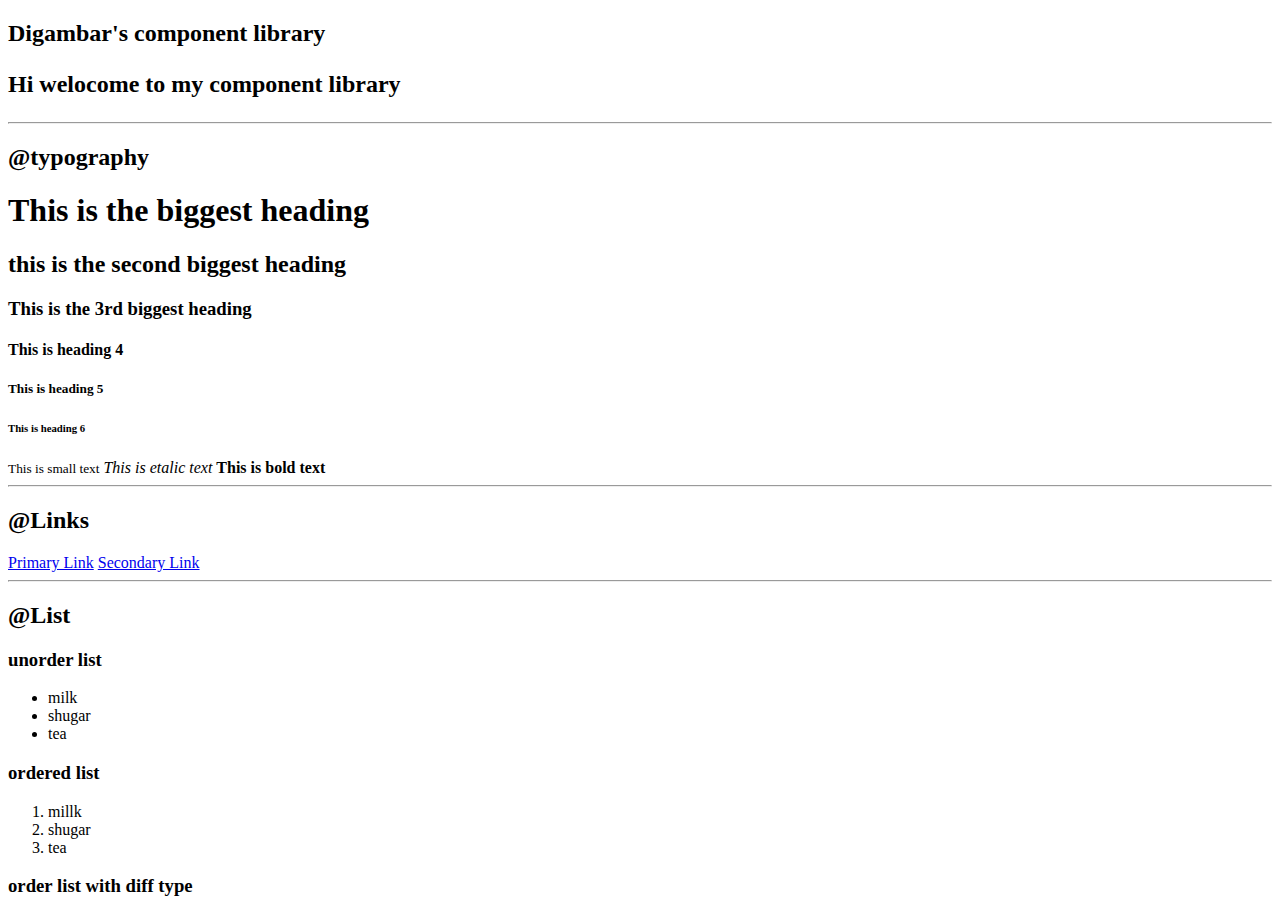
==== index.html @ 796526c2 "until list" ====
<!DOCTYPE html>
<html lang="en">
<head>
    <meta charset="UTF-8">
    <meta http-equiv="X-UA-Compatible" content="IE=edge">
    <meta name="viewport" content="width=device-width, initial-scale=1.0">
    <title>Portfolio</title>
</head>
<body>
    <h2>Digambar's  component library <h2>
    <p>Hi welocome to my component library</p>
    <hr>

    <h2>@typography</h2>
    <h1> This is the biggest heading</h1>
    <h2>this is the second biggest heading</h2>
    <h3>This is the 3rd biggest heading</h3>
    <h4>This is heading 4</h4>
    <h5> This is heading 5</h5>
    <h6> This is heading 6</h6>
    <small>This is small text</small> 
    <i>This is etalic text</i>
    <strong>This is bold text</strong>
    <hr>

    <h2>@Links</h2>
    <a href="/">Primary Link</a>
    <a href="/">Secondary Link</a>

    <hr>
    <h2>@List</h2>
    <h3>unorder list</h3>
    <ul>
        <li>milk</li>
        <li>shugar</li>
        <li>tea</li>
    </ul>
    
    <h3>ordered list</h3>
    <ol>
        <li>millk</li>
        <li>shugar</li>
        <li>tea</li>
    </ol>

    <h3>order list with diff type</h3>
    <ol ></ol>










</body>
</html>
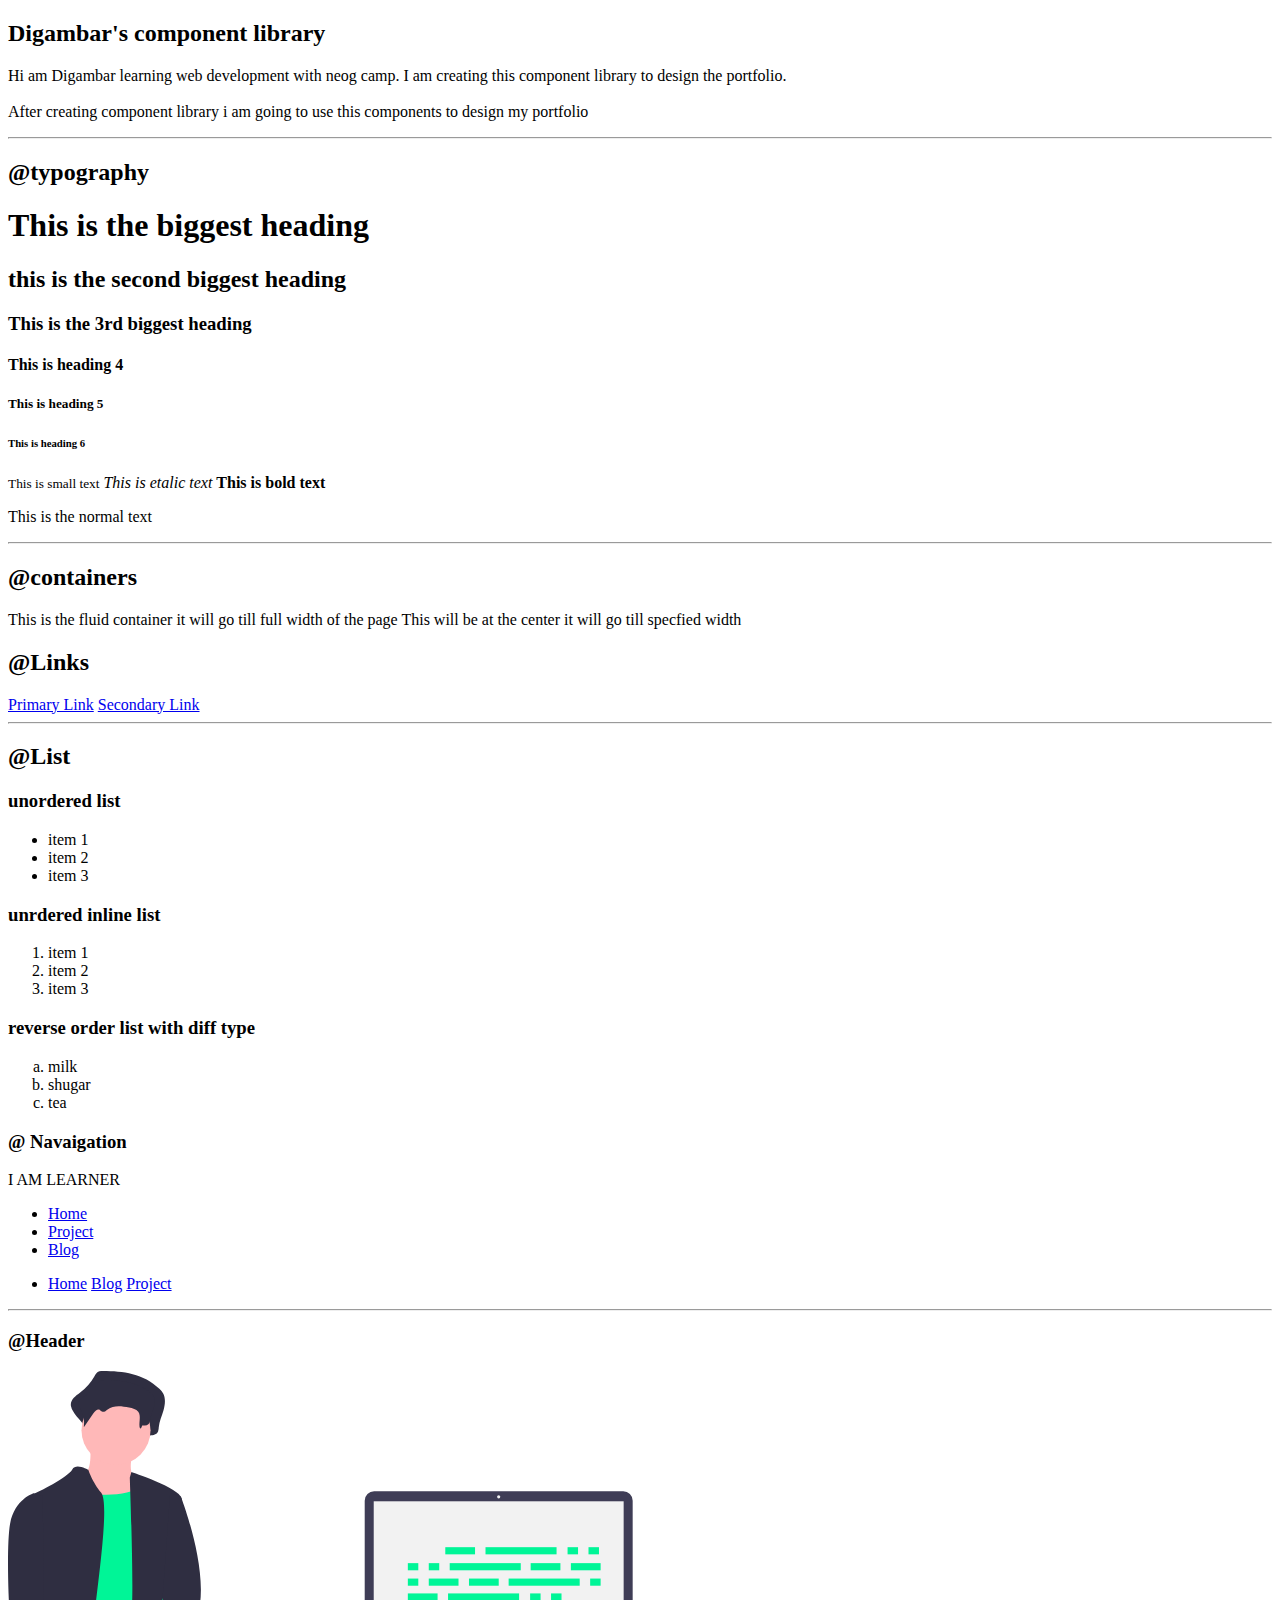
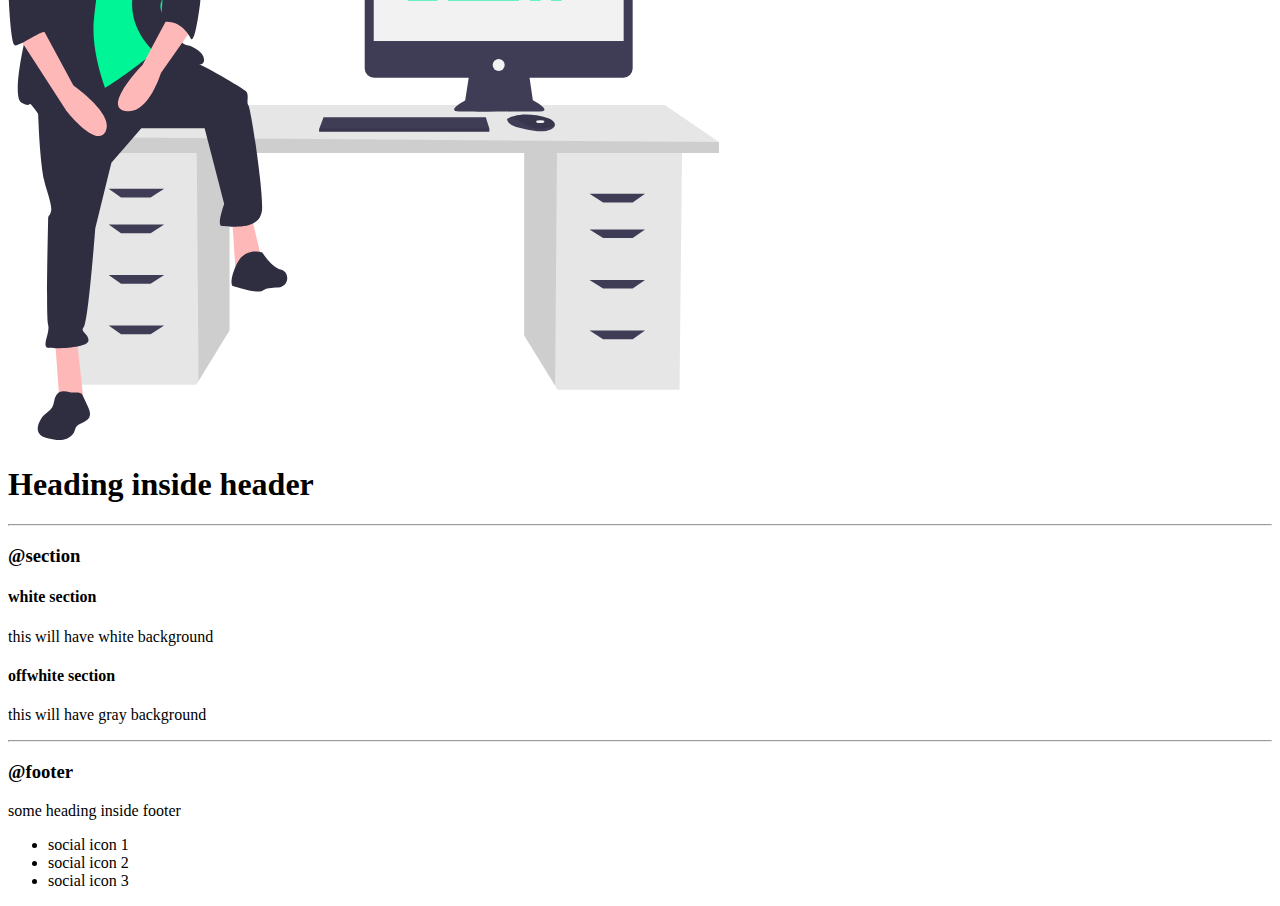
==== commit 42c66c5b: "Until HTML" ====
--- a/index.html
+++ b/index.html
@@ -4,11 +4,13 @@
     <meta charset="UTF-8">
     <meta http-equiv="X-UA-Compatible" content="IE=edge">
     <meta name="viewport" content="width=device-width, initial-scale=1.0">
-    <title>Portfolio</title>
+    <title>Component Library</title>
 </head>
 <body>
-    <h2>Digambar's  component library <h2>
-    <p>Hi welocome to my component library</p>
+    <h2>Digambar's  component library </h2>
+
+    <p>Hi am Digambar learning web development with neog camp. I am creating this component library to design the portfolio. 
+        <br><br> After creating component library i am going to use this components to design my portfolio</p>
     <hr>
 
     <h2>@typography</h2>
@@ -21,39 +23,103 @@
     <small>This is small text</small> 
     <i>This is etalic text</i>
     <strong>This is bold text</strong>
+    <p>This is the normal text</p>
     <hr>
 
+
+    <h2>@containers</h2>
+    <dev fluid container>This is the fluid container it will go till full width of the page </dev>
+    <dev center container>This will be at the center it will go till specfied width</dev>
+    
     <h2>@Links</h2>
     <a href="/">Primary Link</a>
     <a href="/">Secondary Link</a>
 
     <hr>
     <h2>@List</h2>
-    <h3>unorder list</h3>
+    <h3>unordered list</h3>
     <ul>
-        <li>milk</li>
-        <li>shugar</li>
-        <li>tea</li>
+        <li>item 1</li>
+        <li>item 2</li>
+        <li>item 3</li>
     </ul>
     
-    <h3>ordered list</h3>
+    <h3>unrdered inline list</h3>
     <ol>
-        <li>millk</li>
+        <li>item 1</li>
+        <li>item 2</li>
+        <li>item 3</li>
+    </ol>
+
+    <h3> reverse order list with diff type</h3>
+    <ol type ="a">
+        <li>milk</li>
         <li>shugar</li>
         <li>tea</li>
     </ol>
 
-    <h3>order list with diff type</h3>
-    <ol ></ol>
+    <h3> @ Navaigation </h3>
+    <nav>
 
+        <div>I AM LEARNER </div>
+        <ul>
+            <li>
+                <a href= "/">Home</a>
+            </li>
+            
+            <li>
+                <a href= "/">Project</a>
+            </li>
 
+            <li>
+                <a href="/">Blog</a>
+            </li>
+        </ul>
 
+        <ul>
+            <li>
+                <a href= "/">Home</a>
+                <a href="/">Blog</a>
+                <a href= "/">Project</a>
+            </li>
+         </ul>   
+    
+    </nav>
 
+    <hr>
+    <h3>@Header</h3>
 
+   
+    <header> 
+        <img src="Images/hero.svg" />
+        <h1>Heading inside header</h1>
+    </header>
 
+    <hr>
 
+    <h3>@section</h3>
+    <section>
+        <h4>white section</h4>
+        <p>this will have white background</p>
 
+    </section>
 
+    <section>
+        <h4>offwhite section</h4>
+        <p>this will have gray background</p>
+        
+    </section>
+
+    <hr>
+
+    <h3>@footer</h3>
+    <div>some heading inside footer</div>
+    <ul>
+        <li>social icon 1</li>
+        <li>social icon 2</li>
+        <li>social icon 3</li>
+
+    </ul>
 
 </body>
 </html>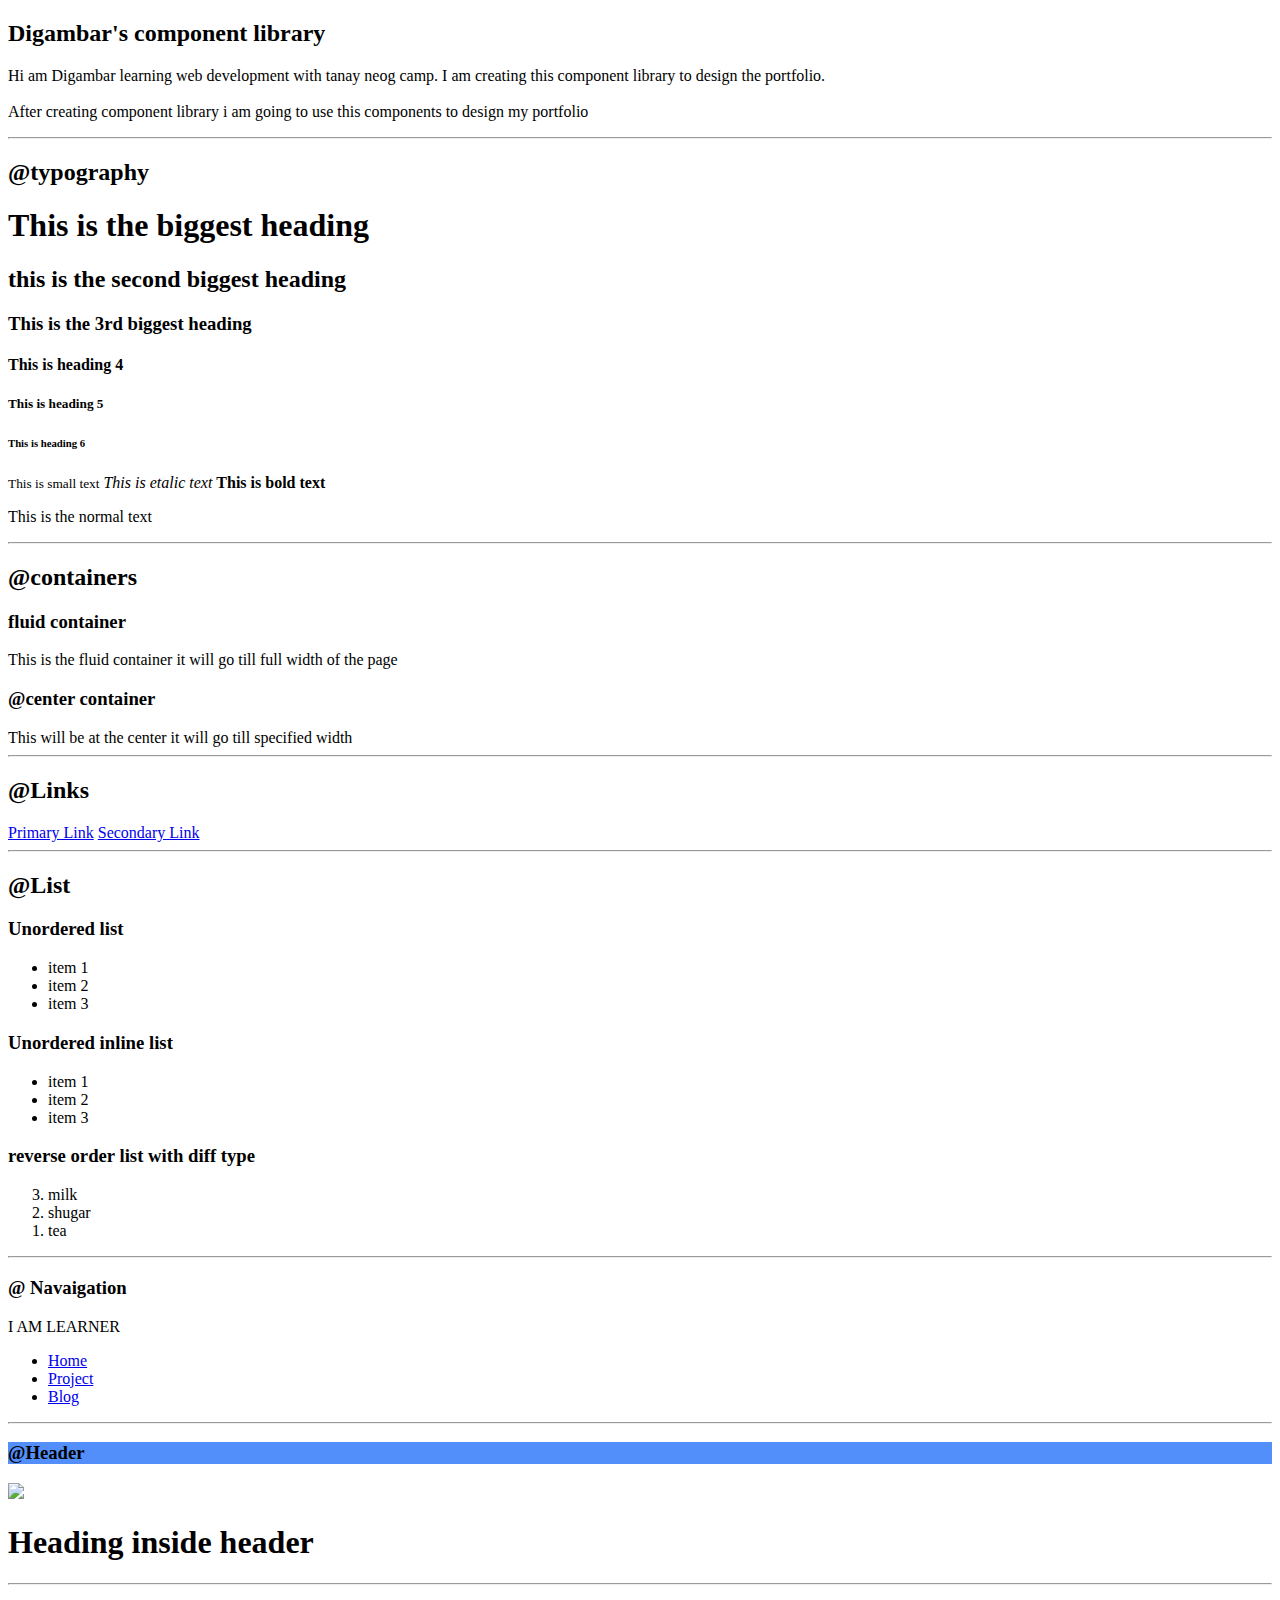
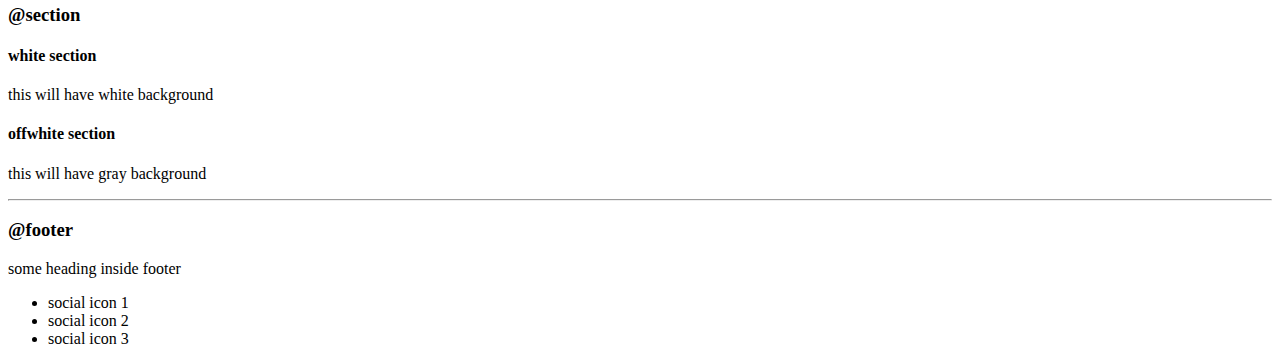
==== commit 38017e4c: "complete HTML Part" ====
--- a/index.html
+++ b/index.html
@@ -1,15 +1,26 @@
 <!DOCTYPE html>
 <html lang="en">
+
 <head>
     <meta charset="UTF-8">
     <meta http-equiv="X-UA-Compatible" content="IE=edge">
     <meta name="viewport" content="width=device-width, initial-scale=1.0">
     <title>Component Library</title>
+ 
+    <link href="styles.css" rel="stylesheet">
 </head>
+
 <body>
-    <h2>Digambar's  component library </h2>
 
-    <p>Hi am Digambar learning web development with neog camp. I am creating this component library to design the portfolio. 
+    <!-- #00BF76"  hero-->
+    <!-- #50DBB4 hero 1 -->
+    <!-- #35BDD0 Image-color hero2 -->
+    <!-- #03203C hero 3 -->
+   
+    <h2>Digambar's component library </h2>
+
+    <p>Hi am Digambar learning web development with tanay neog camp. I am creating this component library to design the
+        portfolio.
         <br><br> After creating component library i am going to use this components to design my portfolio</p>
     <hr>
 
@@ -20,7 +31,7 @@
     <h4>This is heading 4</h4>
     <h5> This is heading 5</h5>
     <h6> This is heading 6</h6>
-    <small>This is small text</small> 
+    <small>This is small text</small>
     <i>This is etalic text</i>
     <strong>This is bold text</strong>
     <p>This is the normal text</p>
@@ -28,70 +39,73 @@
 
 
     <h2>@containers</h2>
-    <dev fluid container>This is the fluid container it will go till full width of the page </dev>
-    <dev center container>This will be at the center it will go till specfied width</dev>
-    
+    <h3>fluid container</h3>
+    <div class="container-fluid">This is the fluid container it will go till full width of the page </div>
+    <h3> @center container</h3>
+    <div class="container">
+        This will be at the center it will go till specified width </div>
+
+    <hr>
+
     <h2>@Links</h2>
-    <a href="/">Primary Link</a>
-    <a href="/">Secondary Link</a>
+    <a  class= "link link-primary" href="/">Primary Link</a>
+    <a class="link link-secondary" href="/">Secondary Link</a>
 
     <hr>
     <h2>@List</h2>
-    <h3>unordered list</h3>
+    <h3 >Unordered list</h3>
     <ul>
         <li>item 1</li>
         <li>item 2</li>
         <li>item 3</li>
     </ul>
-    
-    <h3>unrdered inline list</h3>
-    <ol>
-        <li>item 1</li>
-        <li>item 2</li>
-        <li>item 3</li>
-    </ol>
 
-    <h3> reverse order list with diff type</h3>
-    <ol type ="a">
+    <h3 >Unordered inline list</h3>
+    <ul class="list-non-bullets ">
+        <li class="list-item-inline" >item 1</li>
+        <li class="list-item-inline">item 2</li>
+        <li class="list-item-inline">item 3</li>
+    </ul>
+
+    <h3 > reverse order  list with diff type</h3>
+    <ol reversed>
         <li>milk</li>
         <li>shugar</li>
         <li>tea</li>
     </ol>
 
-    <h3> @ Navaigation </h3>
-    <nav>
+    <hr>
+
+    <h3 > @ Navaigation </h3>
+    <nav class="navigation">
 
         <div>I AM LEARNER </div>
-        <ul>
-            <li>
-                <a href= "/">Home</a>
-            </li>
-            
-            <li>
-                <a href= "/">Project</a>
+        <ul class="list-non-bullets nav-link">
+            <li class="list-item-inline">
+                <a class="link link-active" href="/">Home</a>
             </li>
 
-            <li>
-                <a href="/">Blog</a>
+            <li class="list-item-inline">
+                <a class="link"  href="/">Project</a>
+            </li>
+
+            <li class="list-item-inline">
+                <a class="link" href="/"> Blog</a>
             </li>
         </ul>
 
-        <ul>
-            <li>
-                <a href= "/">Home</a>
-                <a href="/">Blog</a>
-                <a href= "/">Project</a>
-            </li>
-         </ul>   
-    
+        
+
     </nav>
 
     <hr>
-    <h3>@Header</h3>
 
-   
-    <header> 
-        <img src="Images/hero.svg" />
+        <!-- <h3 style="background-color:#00BF76">@Head </h3> -->
+        <h3 style="background-color:#538FFB">@Header</h3>
+        <!-- <h3 style="background-color:#35BDD0">@Head 2<h3>     -->
+
+    <header >
+        <img src="/Images/hero4.svg" />
         <h1>Heading inside header</h1>
     </header>
 
@@ -107,7 +121,7 @@
     <section>
         <h4>offwhite section</h4>
         <p>this will have gray background</p>
-        
+
     </section>
 
     <hr>
@@ -122,4 +136,5 @@
     </ul>
 
 </body>
+
 </html>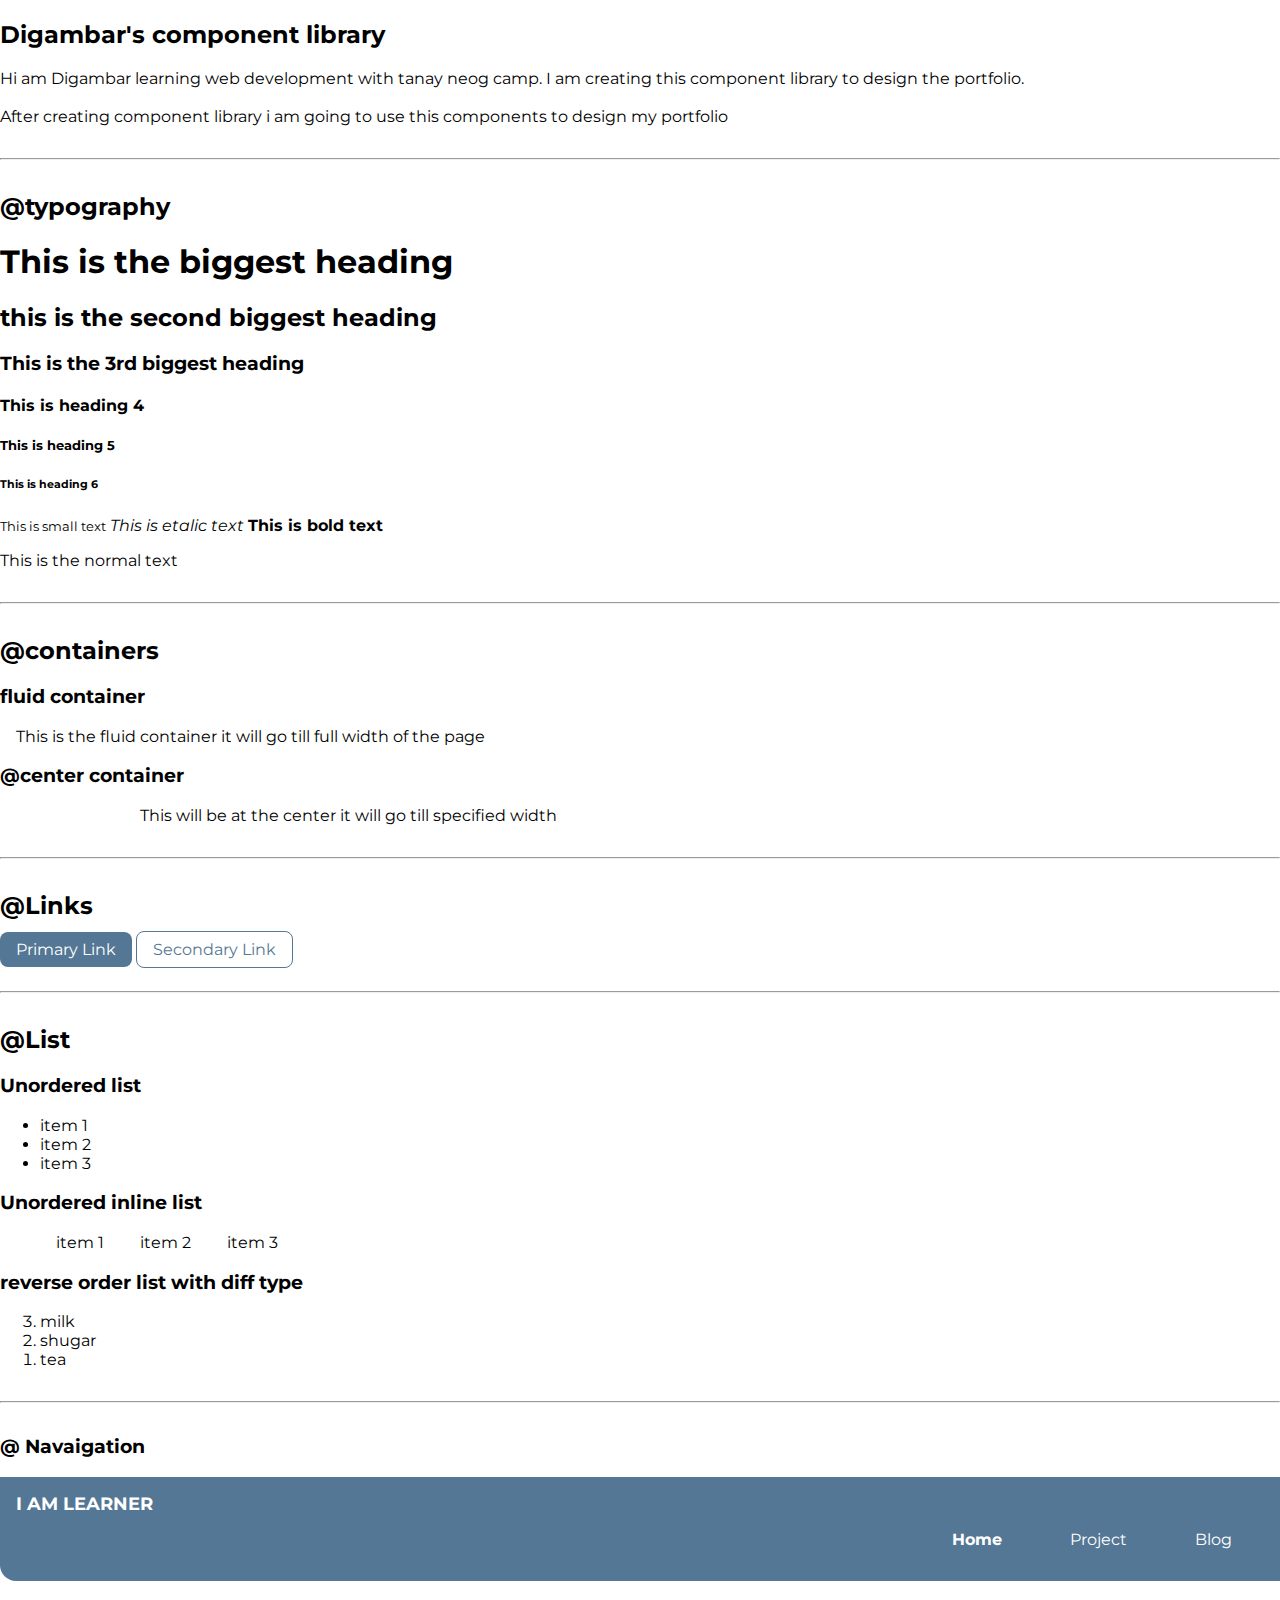
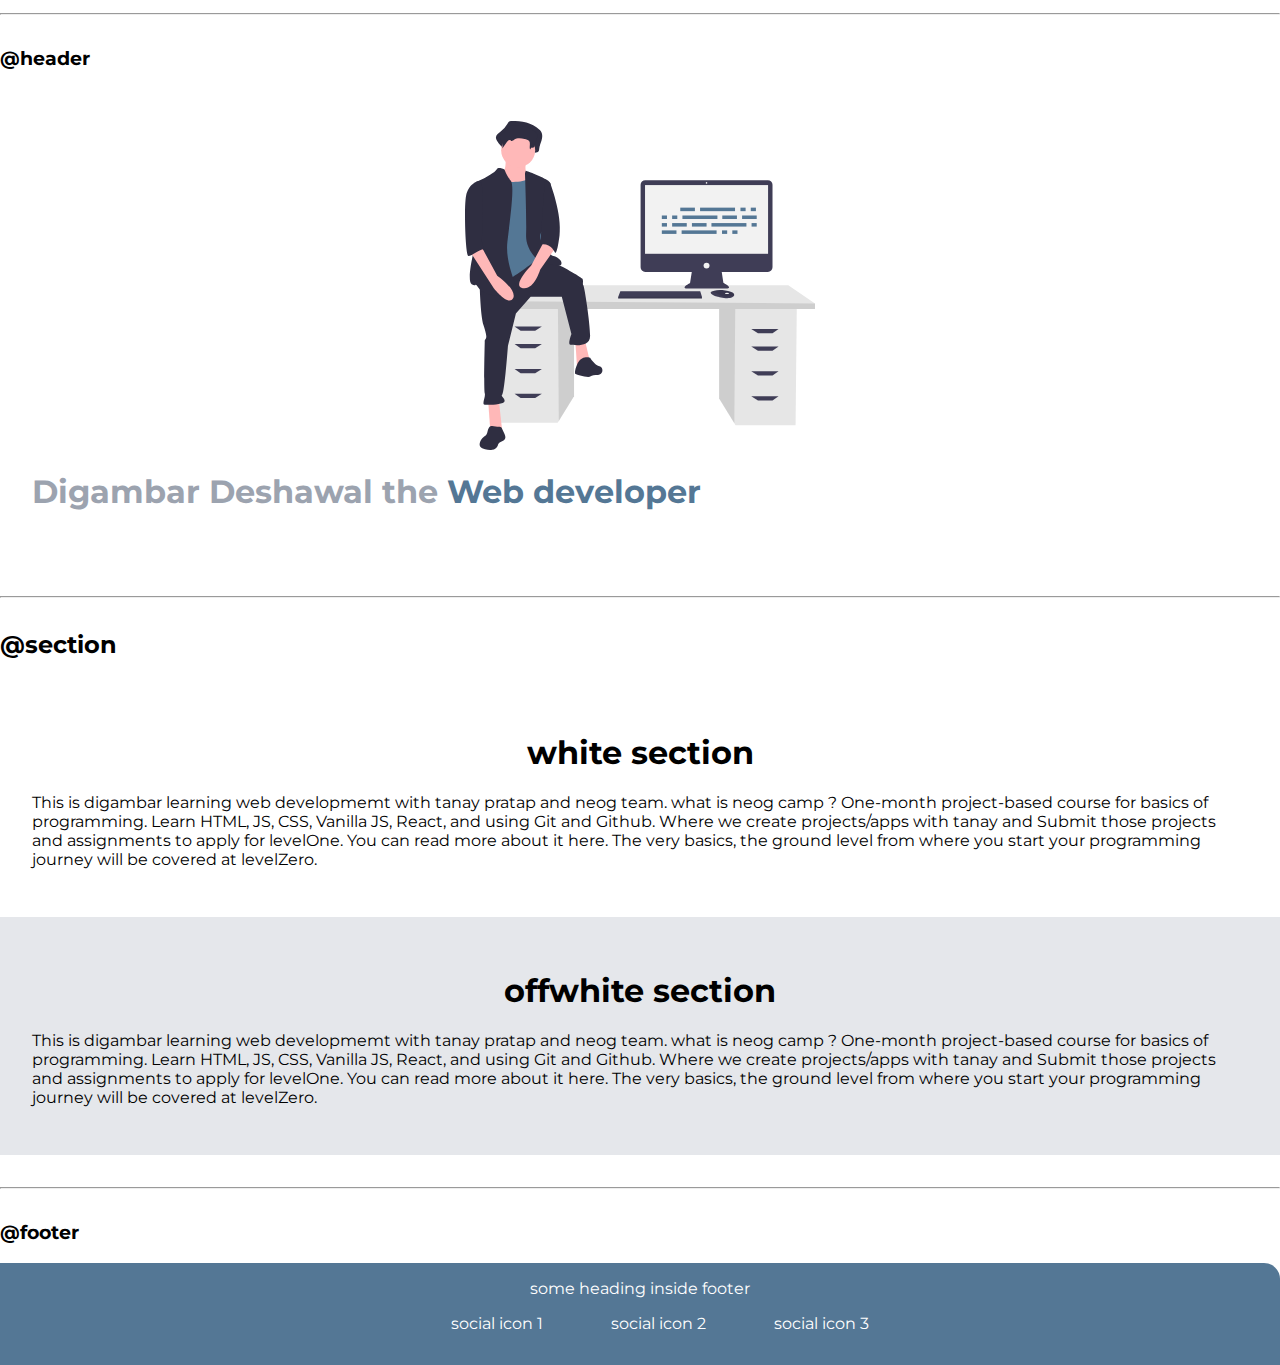
==== commit 1d955f4d: "Complete CSS part" ====
--- a/index.html
+++ b/index.html
@@ -20,8 +20,7 @@
     <h2>Digambar's component library </h2>
 
     <p>Hi am Digambar learning web development with tanay neog camp. I am creating this component library to design the
-        portfolio.
-        <br><br> After creating component library i am going to use this components to design my portfolio</p>
+        portfolio. <br> <br> After creating component library i am going to use this components to design my portfolio</p>
     <hr>
 
     <h2>@typography</h2>
@@ -79,7 +78,7 @@
     <h3 > @ Navaigation </h3>
     <nav class="navigation">
 
-        <div>I AM LEARNER </div>
+        <div class="nav-brand">I AM LEARNER </div>
         <ul class="list-non-bullets nav-link">
             <li class="list-item-inline">
                 <a class="link link-active" href="/">Home</a>
@@ -94,46 +93,56 @@
             </li>
         </ul>
 
-        
-
     </nav>
 
     <hr>
 
         <!-- <h3 style="background-color:#00BF76">@Head </h3> -->
-        <h3 style="background-color:#538FFB">@Header</h3>
+        <!-- <h3 style="background-color:#538FFB">@Header</h3> -->
+        <h3>@header</h3>
         <!-- <h3 style="background-color:#35BDD0">@Head 2<h3>     -->
 
-    <header >
-        <img src="/Images/hero4.svg" />
-        <h1>Heading inside header</h1>
+    <header class="hero">
+        <img class="hero-img"src="/Images/hero5.svg" />
+        <h1 class="hero-heading">Digambar Deshawal the <span class="inverted">Web developer </span> </h1>
     </header>
 
     <hr>
 
-    <h3>@section</h3>
-    <section>
-        <h4>white section</h4>
-        <p>this will have white background</p>
+    <h2>@section</h2>
+    <section class="section ">
+        <h1>white section</h1>
+        <p>This is digambar learning web developmemt with tanay pratap and neog team. what is neog camp ? One-month project-based course for basics of programming. Learn HTML, JS, CSS, Vanilla JS, React, and using Git and Github. Where we create projects/apps with tanay and Submit those projects and assignments to apply for levelOne. You can read more about it here. The very basics, the ground level from where you start your programming journey will be covered at levelZero. </p>
 
     </section>
 
-    <section>
-        <h4>offwhite section</h4>
-        <p>this will have gray background</p>
+    <section class="section ow">
+        <h1>offwhite section</h1>
+        <p>This is digambar learning web developmemt with tanay pratap and neog team. what is neog camp ? One-month project-based course for basics of programming. Learn HTML, JS, CSS, Vanilla JS, React, and using Git and Github. Where we create projects/apps with tanay and Submit those projects and assignments to apply for levelOne. You can read more about it here. The very basics, the ground level from where you start your programming journey will be covered at levelZero.</p>
 
     </section>
 
     <hr>
 
     <h3>@footer</h3>
-    <div>some heading inside footer</div>
-    <ul>
-        <li>social icon 1</li>
-        <li>social icon 2</li>
-        <li>social icon 3</li>
+    <footer class="footer">
+        <div class="footer-header">some heading inside footer</div>
+        <ul>
+           <li class="list-non-bullets list-item-inline"> 
+               <a class="link" href="/"> social icon 1 </a> 
+            </li>
 
-    </ul>
+           <li class="list-non-bullets list-item-inline"> 
+               <a class="link" href="/"> social icon 2 </a> 
+            </li>
+
+           <li class="list-non-bullets list-item-inline" > 
+               <a class="link" href="/"> social icon 3 </a> 
+            </li>
+
+        </ul>
+
+    </footer>
 
 </body>
 
--- a/styles.css
+++ b/styles.css
@@ -0,0 +1,139 @@
+@import url('https://fonts.googleapis.com/css2?family=Montserrat:wght@500;800&display=swap');
+
+body{
+  
+    font-family: 'Montserrat', sans-serif;
+    margin: 00px;
+}
+
+hr{
+    margin: 2rem 0rem;
+}
+:root{
+    /* --primary-color:#50DBB4; */
+    /* --primary-color:#03203C; */
+    /* --primary-color:#538FFB; */
+    /* this id for hero 5 */
+    --primary-color:#547795;
+    --dark-gray:#9CA3AF;
+    --off-white:#E5E7EB;
+    ;
+}
+
+/* containers */
+
+.container {
+    margin: auto;
+    padding-left: 1rem;
+    padding-right: 1rem;
+    max-width: 1000px;
+}
+
+.container-fluid {
+    padding-left: 1rem;
+    padding-right: 1rem;
+}
+
+/* Links */
+
+.link{
+    text-decoration: none;
+    padding: 0.5rem 1rem;
+
+}
+.link-primary{
+    background-color:  var(--primary-color);
+    border-radius: 00.5rem;
+    color: white;
+   
+}
+
+.link-secondary{
+    border: 1px solid;
+    border-radius: 0.5rem;
+    color: var(--primary-color);
+
+}
+/* List */
+
+.list-non-bullets {
+    list-style: none;
+}
+
+.list-item-inline{
+    display: inline;
+    padding: 0rem 1rem;
+}
+
+/* nav */
+.navigation{
+    background-color: var(--primary-color);
+    color: white;
+    padding: 1rem;
+    border-bottom-left-radius: 1rem;
+    
+}
+
+.navigation .link{
+    color: white;
+}
+
+.navigation .nav-link{
+    text-align: right;
+}
+
+.navigation .link-active{
+    font-weight:bold;
+}
+.navigation .nav-brand{
+    font-weight: bold;
+    font-size: 1.1rem;
+}
+
+.hero{
+    padding: 2rem;
+}
+
+.hero .hero-img{
+    margin: auto;
+    display: block;
+    max-width: 350px;
+}
+
+.hero .hero-heading{
+    color: var(--dark-gray);
+}
+
+.hero-heading .inverted{
+    color: var(--primary-color);
+}
+
+/* sections */
+.section{
+    padding: 2rem;
+}
+.section h1{
+    text-align: center;
+}
+
+.ow{
+    background-color: var(--off-white);
+}
+
+/* footer */
+.footer{
+    background-color: var(--primary-color);
+    padding: 1rem;
+    color: white;
+    border-top-right-radius: 1rem;
+    text-align: center;
+}
+
+.footer .link{
+    color:white;
+}
+
+/* .footer ul{
+    padding-inline-end:0px;
+    
+} */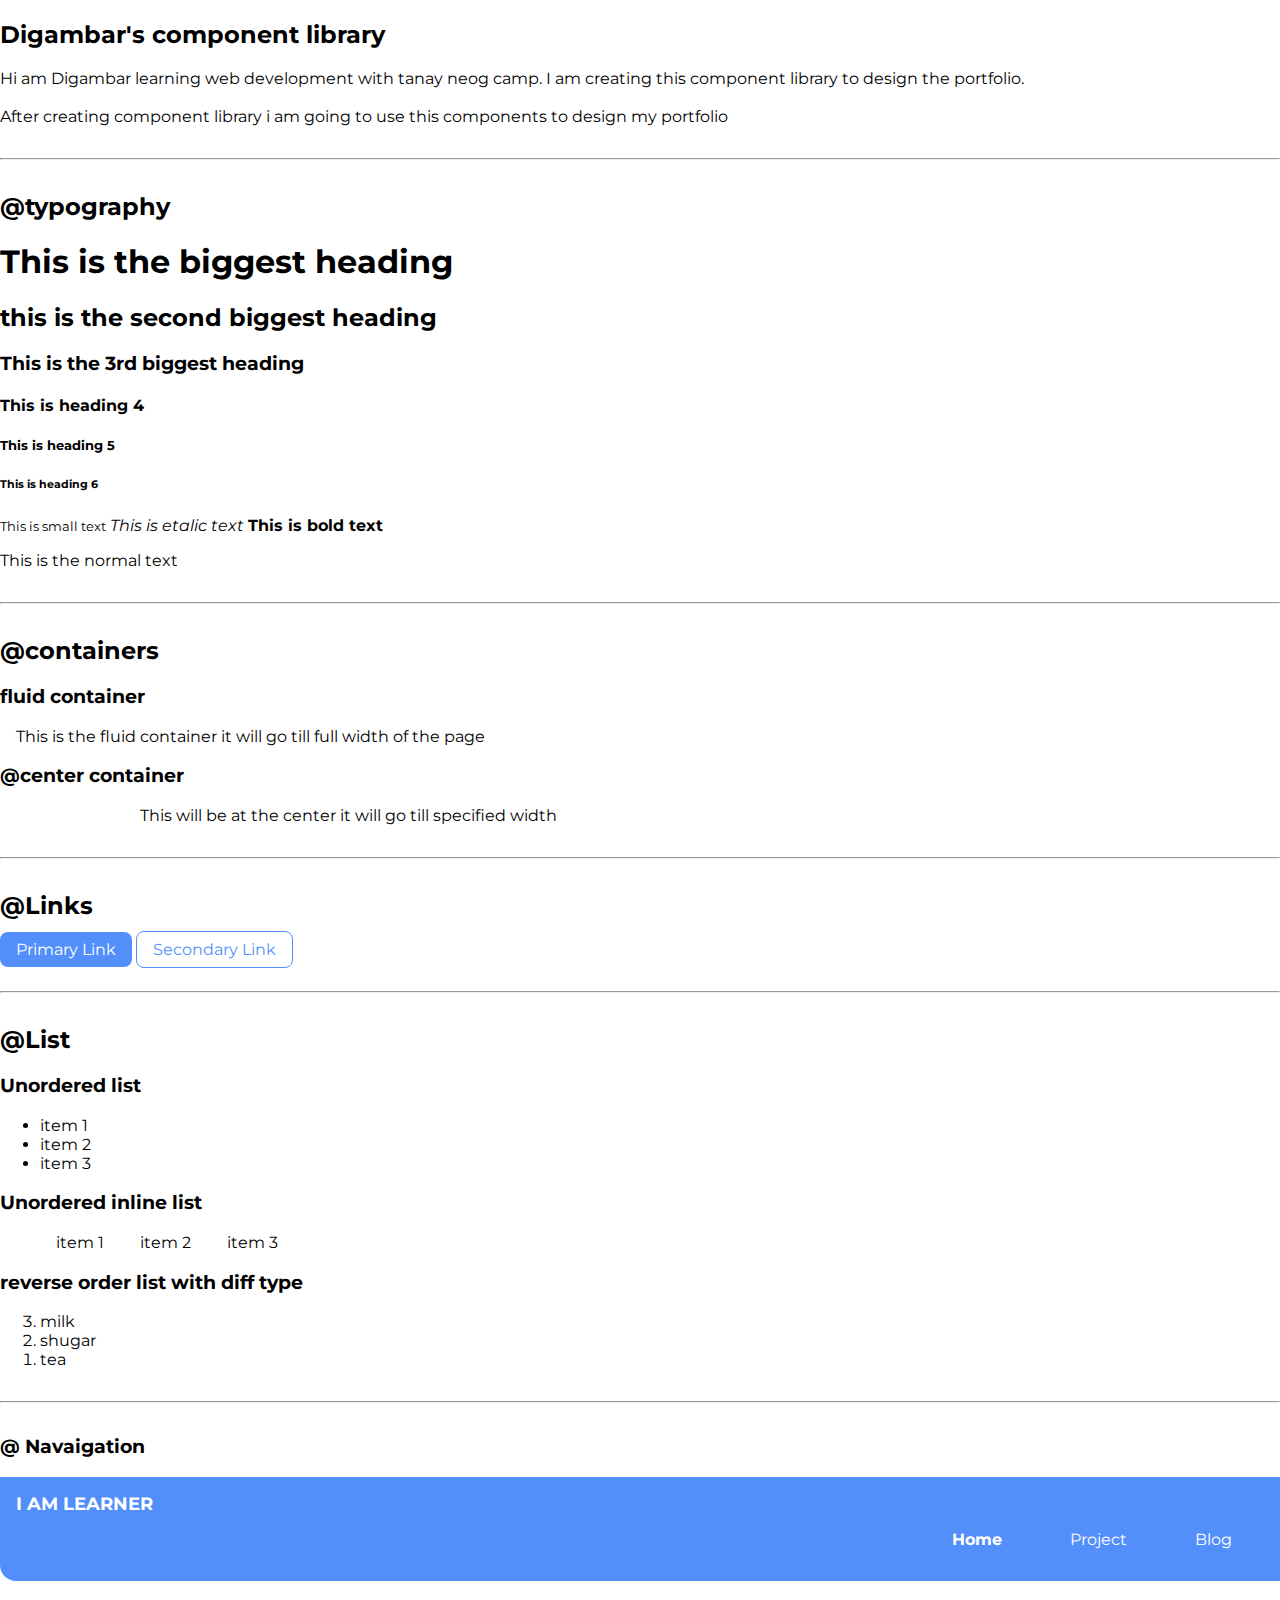
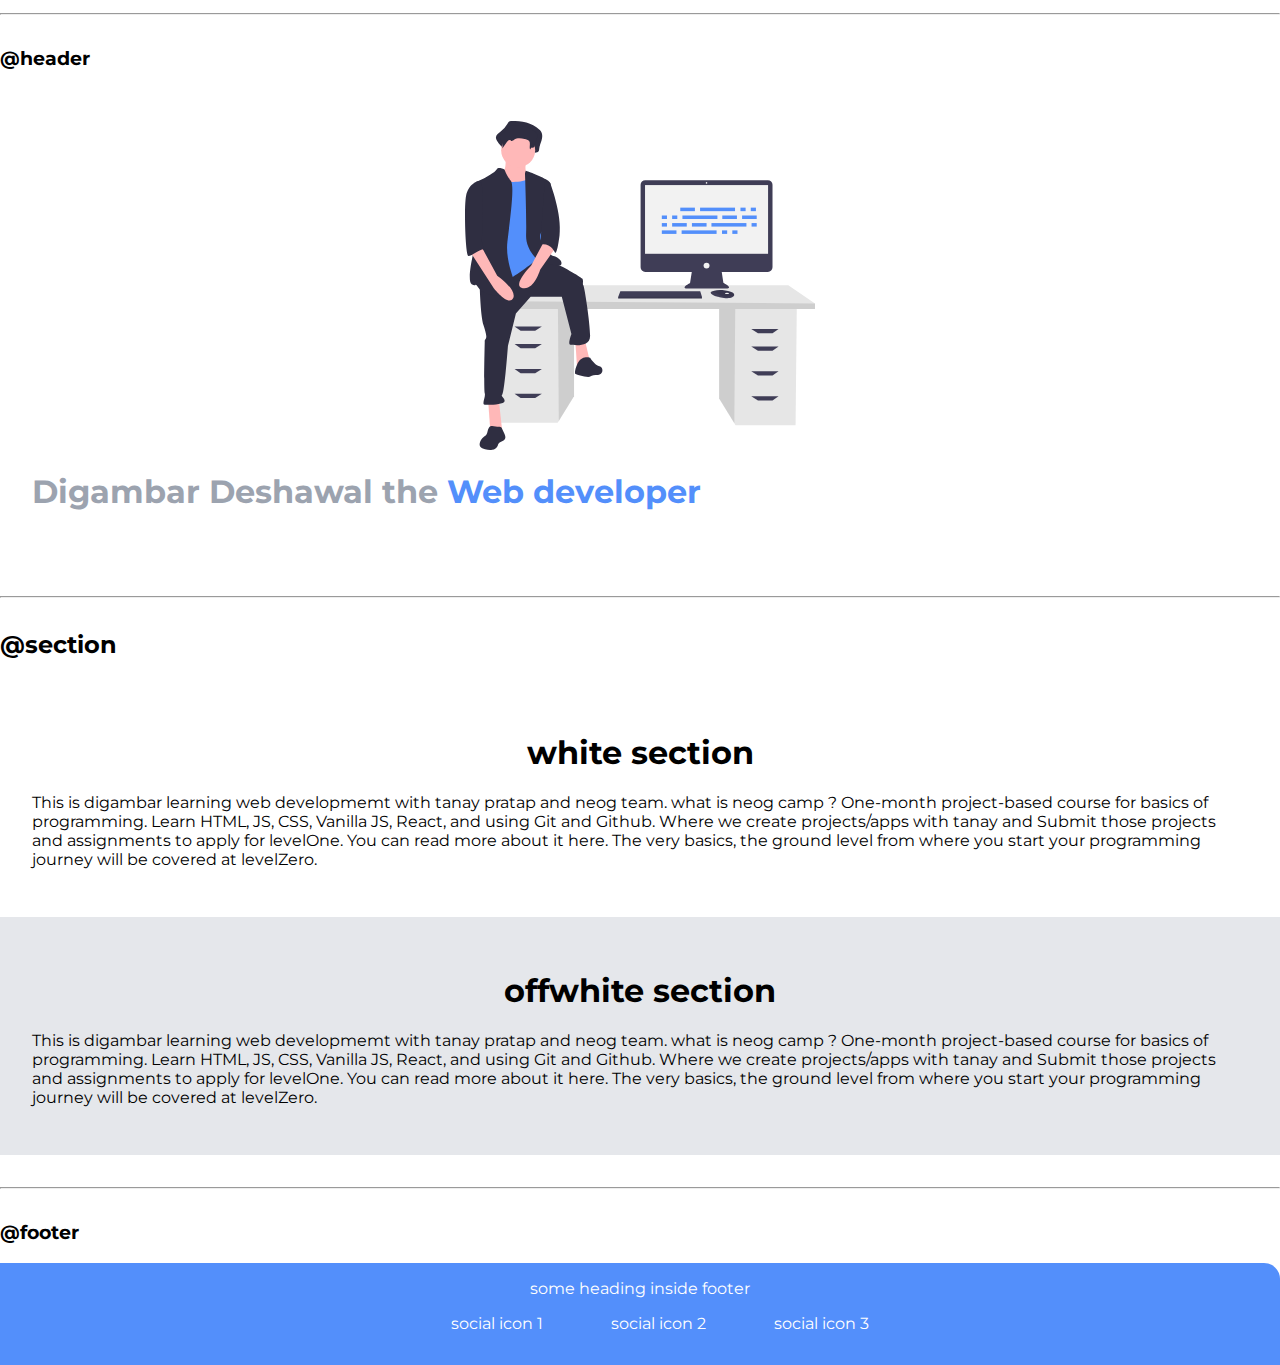
==== commit 8554b0ff: "changes in header image" ====
--- a/index.html
+++ b/index.html
@@ -103,7 +103,7 @@
         <!-- <h3 style="background-color:#35BDD0">@Head 2<h3>     -->
 
     <header class="hero">
-        <img class="hero-img"src="/Images/hero5.svg" />
+        <img class="hero-img"src="/Images/hero4.svg" />
         <h1 class="hero-heading">Digambar Deshawal the <span class="inverted">Web developer </span> </h1>
     </header>
 
--- a/styles.css
+++ b/styles.css
@@ -12,9 +12,9 @@
 :root{
     /* --primary-color:#50DBB4; */
     /* --primary-color:#03203C; */
-    /* --primary-color:#538FFB; */
+    --primary-color:#538FFB;
     /* this id for hero 5 */
-    --primary-color:#547795;
+    /* --primary-color:#547795; */
     --dark-gray:#9CA3AF;
     --off-white:#E5E7EB;
     ;
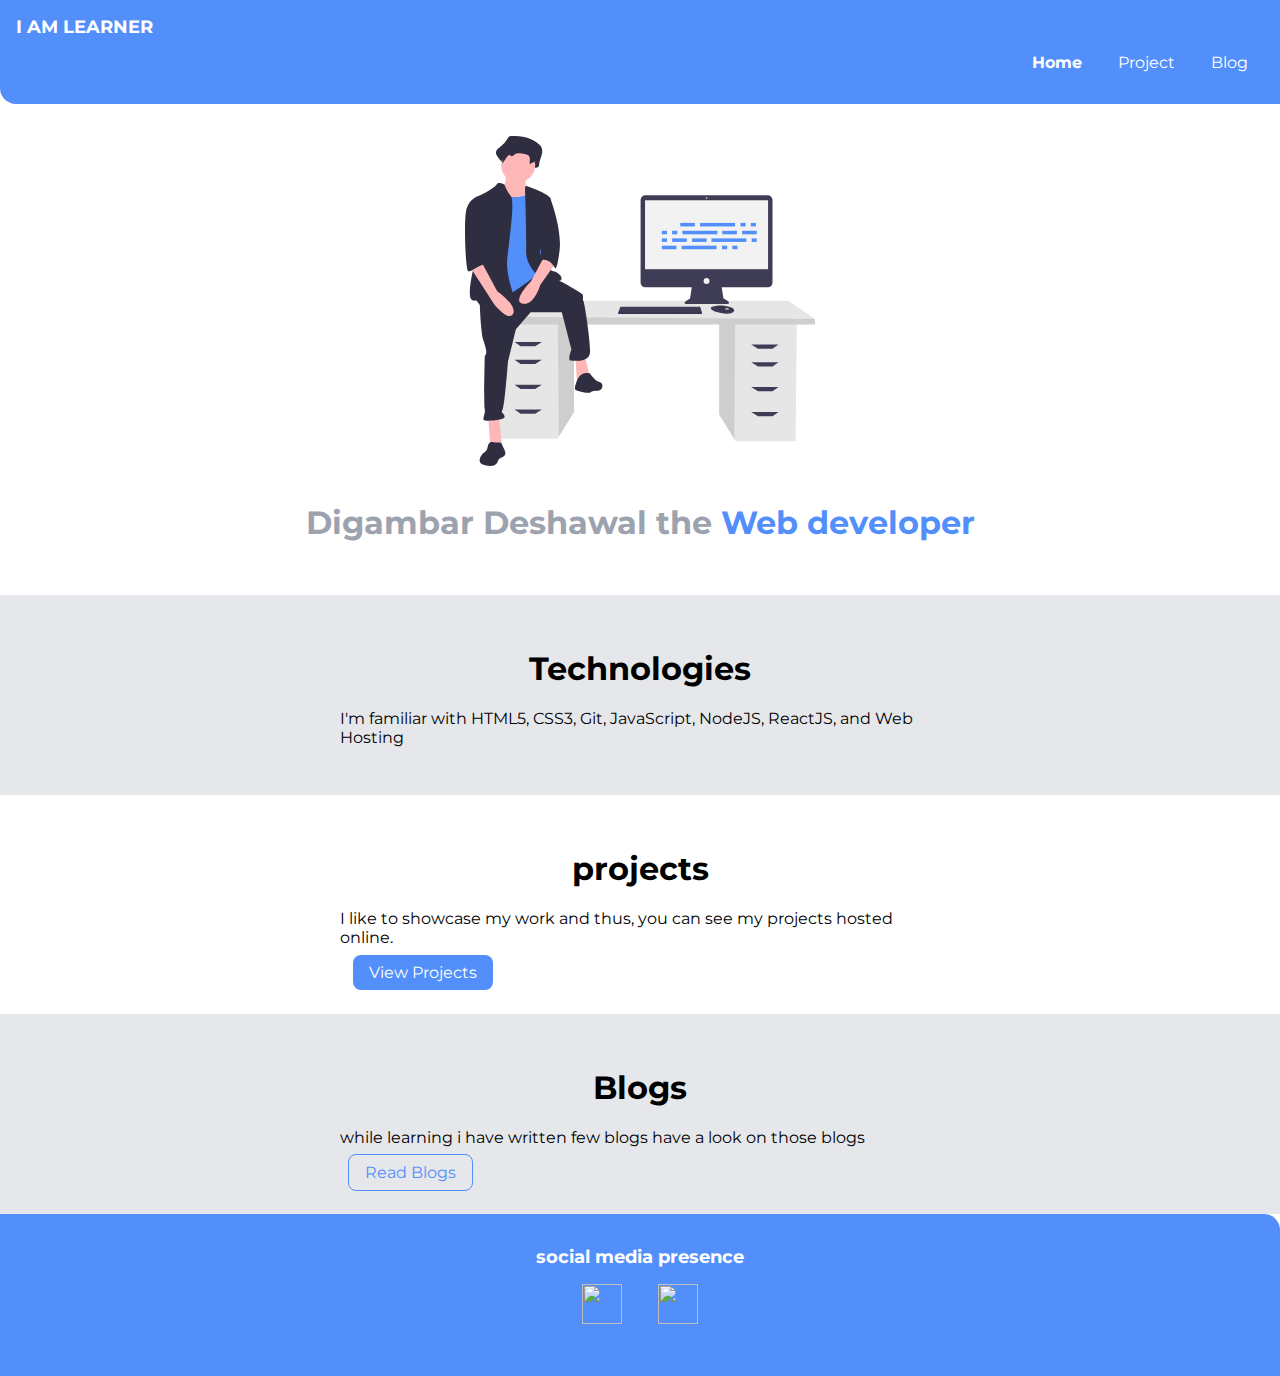
==== commit 5796d48e: "add project and blog page" ====
--- a/index.html
+++ b/index.html
@@ -1,81 +1,13 @@
 <!DOCTYPE html>
 <html lang="en">
-
 <head>
     <meta charset="UTF-8">
     <meta http-equiv="X-UA-Compatible" content="IE=edge">
     <meta name="viewport" content="width=device-width, initial-scale=1.0">
-    <title>Component Library</title>
- 
-    <link href="styles.css" rel="stylesheet">
+    <title>home | Digambar</title>
+    <link rel="stylesheet" href="/styles.css">
 </head>
-
 <body>
-
-    <!-- #00BF76"  hero-->
-    <!-- #50DBB4 hero 1 -->
-    <!-- #35BDD0 Image-color hero2 -->
-    <!-- #03203C hero 3 -->
-   
-    <h2>Digambar's component library </h2>
-
-    <p>Hi am Digambar learning web development with tanay neog camp. I am creating this component library to design the
-        portfolio. <br> <br> After creating component library i am going to use this components to design my portfolio</p>
-    <hr>
-
-    <h2>@typography</h2>
-    <h1> This is the biggest heading</h1>
-    <h2>this is the second biggest heading</h2>
-    <h3>This is the 3rd biggest heading</h3>
-    <h4>This is heading 4</h4>
-    <h5> This is heading 5</h5>
-    <h6> This is heading 6</h6>
-    <small>This is small text</small>
-    <i>This is etalic text</i>
-    <strong>This is bold text</strong>
-    <p>This is the normal text</p>
-    <hr>
-
-
-    <h2>@containers</h2>
-    <h3>fluid container</h3>
-    <div class="container-fluid">This is the fluid container it will go till full width of the page </div>
-    <h3> @center container</h3>
-    <div class="container">
-        This will be at the center it will go till specified width </div>
-
-    <hr>
-
-    <h2>@Links</h2>
-    <a  class= "link link-primary" href="/">Primary Link</a>
-    <a class="link link-secondary" href="/">Secondary Link</a>
-
-    <hr>
-    <h2>@List</h2>
-    <h3 >Unordered list</h3>
-    <ul>
-        <li>item 1</li>
-        <li>item 2</li>
-        <li>item 3</li>
-    </ul>
-
-    <h3 >Unordered inline list</h3>
-    <ul class="list-non-bullets ">
-        <li class="list-item-inline" >item 1</li>
-        <li class="list-item-inline">item 2</li>
-        <li class="list-item-inline">item 3</li>
-    </ul>
-
-    <h3 > reverse order  list with diff type</h3>
-    <ol reversed>
-        <li>milk</li>
-        <li>shugar</li>
-        <li>tea</li>
-    </ol>
-
-    <hr>
-
-    <h3 > @ Navaigation </h3>
     <nav class="navigation">
 
         <div class="nav-brand">I AM LEARNER </div>
@@ -85,65 +17,62 @@
             </li>
 
             <li class="list-item-inline">
-                <a class="link"  href="/">Project</a>
+                <a class="link"  href="/projects.html">Project</a>
             </li>
 
             <li class="list-item-inline">
-                <a class="link" href="/"> Blog</a>
+                <a class="link" href="/blogs.html"> Blog</a>
             </li>
         </ul>
 
     </nav>
-
-    <hr>
-
-        <!-- <h3 style="background-color:#00BF76">@Head </h3> -->
-        <!-- <h3 style="background-color:#538FFB">@Header</h3> -->
-        <h3>@header</h3>
-        <!-- <h3 style="background-color:#35BDD0">@Head 2<h3>     -->
 
     <header class="hero">
         <img class="hero-img"src="/Images/hero4.svg" />
         <h1 class="hero-heading">Digambar Deshawal the <span class="inverted">Web developer </span> </h1>
     </header>
 
-    <hr>
+    <section class="section ow">
+        <div class="container container-center">
+        <h1>Technologies</h1>
+        <p>I'm familiar with HTML5, CSS3, Git, JavaScript, NodeJS, ReactJS, and Web Hosting </p>
+    </div>
+    </section>
 
-    <h2>@section</h2>
     <section class="section ">
-        <h1>white section</h1>
-        <p>This is digambar learning web developmemt with tanay pratap and neog team. what is neog camp ? One-month project-based course for basics of programming. Learn HTML, JS, CSS, Vanilla JS, React, and using Git and Github. Where we create projects/apps with tanay and Submit those projects and assignments to apply for levelOne. You can read more about it here. The very basics, the ground level from where you start your programming journey will be covered at levelZero. </p>
+        <div class="container container-center">
+        <h1>projects</h1>
+        <p>I like to showcase my work and thus, you can see my projects hosted online.</p>
+        <a  class= "link link-primary link-hover" href="/projects.html">View Projects</a>
+    </div>
 
     </section>
 
     <section class="section ow">
-        <h1>offwhite section</h1>
-        <p>This is digambar learning web developmemt with tanay pratap and neog team. what is neog camp ? One-month project-based course for basics of programming. Learn HTML, JS, CSS, Vanilla JS, React, and using Git and Github. Where we create projects/apps with tanay and Submit those projects and assignments to apply for levelOne. You can read more about it here. The very basics, the ground level from where you start your programming journey will be covered at levelZero.</p>
+        <div class="container container-center">
+        <h1>Blogs</h1>
+        <p>while learning i have written few blogs have a look on those blogs</p>
 
+        <a class="link link-secondary" href="/blogs.html">Read Blogs</a>
+    </div>
+    
     </section>
 
-    <hr>
-
-    <h3>@footer</h3>
     <footer class="footer">
-        <div class="footer-header">some heading inside footer</div>
+        <div class="footer-header">social media presence</div>
         <ul>
            <li class="list-non-bullets list-item-inline"> 
-               <a class="link" href="/"> social icon 1 </a> 
+               <a class="link" href="https://www.linkedin.com/in/digambar-deshawal-9b279b147/"> <img class="social-icon" src="/images/linkedin.png" ></a> 
             </li>
 
            <li class="list-non-bullets list-item-inline"> 
-               <a class="link" href="/"> social icon 2 </a> 
+               <a class="link" href="https://github.com/Digambar1411"><img class="social-icon" src="/images/github.png" ></a> 
             </li>
 
-           <li class="list-non-bullets list-item-inline" > 
-               <a class="link" href="/"> social icon 3 </a> 
-            </li>
-
+        
         </ul>
 
     </footer>
 
 </body>
-
 </html>--- a/styles.css
+++ b/styles.css
@@ -23,15 +23,15 @@
 /* containers */
 
 .container {
-    margin: auto;
     padding-left: 1rem;
     padding-right: 1rem;
-    max-width: 1000px;
+   
 }
 
-.container-fluid {
-    padding-left: 1rem;
-    padding-right: 1rem;
+.container-center{
+    margin: auto;
+    max-width: 600px;
+
 }
 
 /* Links */
@@ -41,10 +41,16 @@
     padding: 0.5rem 1rem;
 
 }
+
+.link:hover{
+    opacity: 0.8;
+}
 .link-primary{
     background-color:  var(--primary-color);
-    border-radius: 00.5rem;
+    border-radius: 0.5rem;
     color: white;
+    margin-left: 0.8rem;
+    margin-right: 0.5rem;
    
 }
 
@@ -52,6 +58,8 @@
     border: 1px solid;
     border-radius: 0.5rem;
     color: var(--primary-color);
+    margin-left: 0.5rem;
+    margin-right: 0.8rem;
 
 }
 /* List */
@@ -62,7 +70,7 @@
 
 .list-item-inline{
     display: inline;
-    padding: 0rem 1rem;
+    padding: 0.5rem 0rem;
 }
 
 /* nav */
@@ -92,6 +100,7 @@
 
 .hero{
     padding: 2rem;
+    
 }
 
 .hero .hero-img{
@@ -102,10 +111,13 @@
 
 .hero .hero-heading{
     color: var(--dark-gray);
+    text-align: center;
+    padding-top: 1rem;
 }
 
 .hero-heading .inverted{
     color: var(--primary-color);
+    text-align: center;
 }
 
 /* sections */
@@ -123,17 +135,46 @@
 /* footer */
 .footer{
     background-color: var(--primary-color);
-    padding: 1rem;
+    /* padding:0.5rem 0.5rem;
     color: white;
     border-top-right-radius: 1rem;
+    text-align: center; */
+
+    padding: 2rem 1rem;
     text-align: center;
+    color: white;
+    border-top-right-radius: 1rem;
 }
 
+.footer .footer-header{
+    font-size: large;
+    font-weight: bold;
+
+}
 .footer .link{
     color:white;
 }
 
-/* .footer ul{
-    padding-inline-end:0px;
+.footer ul{
+    padding-inline-start:0px;
     
-} */+}
+
+.text-center{
+    text-align: center;
+}
+
+/* social icons */
+
+.social-icon{
+    
+    height: 2.5rem;
+    width: 2.5rem;
+    opacity: 1;
+}
+
+.social-icon:hover {
+    opacity: 0.9;
+}
+
+
